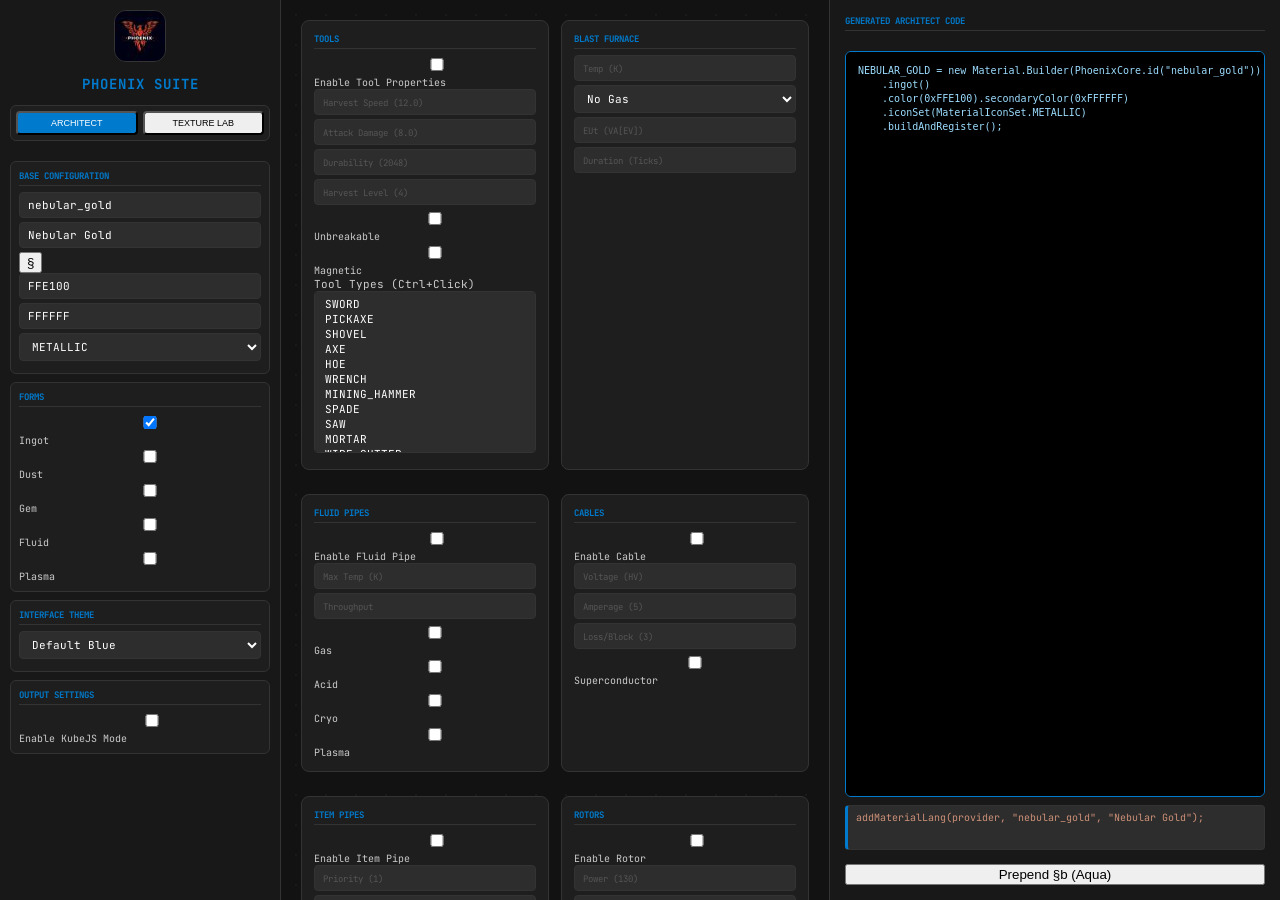
==== index.html @ fb830199 "texture tool." ====
<!DOCTYPE html>
<html lang="en">
<head>
    <meta charset="UTF-8">
    <title>Phoenix Material Suite - Master Edition</title>
    <link rel="icon" type="image/png" href="logo.jpg">
    <link rel="stylesheet" href="style.css">
    <link href="https://fonts.googleapis.com/css2?family=JetBrains+Mono&display=swap" rel="stylesheet">
    <meta name="viewport" content="width=device-width, initial-scale=1.0">
</head>
<body>
<div class="app-shell">
    <aside class="sidebar">
        <div style="text-align: center; margin-bottom: 20px;">
            <img src="logo.jpg" alt="Phoenix Logo" style="width: 80px; height: 80px; border-radius: 12px; border: 1px solid var(--border); object-fit: cover;">
            <h2 style="margin-top: 10px; color: var(--accent); font-size: 14px; letter-spacing: 1px;">PHOENIX SUITE</h2>
        </div>

        <div class="card" style="display: flex; gap: 5px; margin-bottom: 20px; padding: 5px;">
            <button id="btnShowArch" class="secondary-btn" style="flex: 1; background: var(--accent); color: white;">ARCHITECT</button>
            <button id="btnShowLab" class="secondary-btn" style="flex: 1;">TEXTURE LAB</button>
        </div>

        <section class="card">
            <h3>Base Configuration</h3>
            <input type="text" id="idField" placeholder="Material ID" value="nebular_gold">
            <div class="input-with-btn">
                <input type="text" id="nameField" placeholder="Display Name" value="Nebular Gold">
                <button id="addSymbol" title="Add § and copy to clipboard">§</button>
            </div>
            <div class="grid-2">
                <input type="text" id="colorField" placeholder="Primary Hex" value="FFE100">
                <input type="text" id="secColorField" placeholder="Secondary Hex" value="FFFFFF">
            </div>
            <select id="iconSetBox">
                <option>METALLIC</option><option>SHINY</option><option>DULL</option><option>MAGNETIC</option>
                <option>BRIGHT</option><option>DIAMOND</option><option>EMERALD</option><option>RUBY</option>
                <option>OPAL</option><option>GLASS</option><option>NETHERSTAR</option><option>FINE</option>
                <option>SAND</option><option>WOOD</option><option>ROUGH</option><option>FLINT</option>
                <option>LIGNITE</option><option>QUARTZ</option><option>CERTUS</option><option>LAPIS</option>
                <option>FLUID</option><option>GEM_HORIZONTAL</option><option>GEM_VERTICAL</option>
            </select>
        </section>

        <div id="archSidebar">
            <section class="card">
                <h3>Forms</h3>
                <div class="tool-options-grid">
                    <label class="enable-row mini"><input type="checkbox" id="ingotCheck" checked> <span>Ingot</span></label>
                    <label class="enable-row mini"><input type="checkbox" id="dustCheck"> <span>Dust</span></label>
                    <label class="enable-row mini"><input type="checkbox" id="gemCheck"> <span>Gem</span></label>
                    <label class="enable-row mini"><input type="checkbox" id="fluidCheck"> <span>Fluid</span></label>
                    <label class="enable-row mini"><input type="checkbox" id="plasmaCheck"> <span>Plasma</span></label>
                </div>
            </section>
            <section class="card">
                <h3>Interface Theme</h3>
                <select id="themePicker">
                    <option value="default">Default Blue</option>
                    <option value="purple">Void Purple</option>
                    <option value="red">Blood Red</option>
                    <option value="orange">Industrial Orange</option>
                    <option value="funny-gold">✨ Funny Gold ✨</option>
                </select>
            </section>
            <section class="card">
                <h3>Output Settings</h3>
                <label class="enable-row"><input type="checkbox" id="kubeJSMode"><span>Enable KubeJS Mode</span></label>
            </section>
        </div>

        <div id="labSidebar" style="display: none;">
            <section class="card">
                <h3>Texture Layers</h3>
                <div id="layerList"></div>
                <button class="secondary-btn" style="width: 100%; margin-top: 10px;" onclick="addLayer()">+ Add Layer</button>
            </section>
        </div>
    </aside>

    <main class="main-content">
        <div id="archMainView">
            <div class="property-grid">
                <section class="card">
                    <h3>Tools</h3>
                    <label class="enable-row"><input type="checkbox" id="enableTools"> <span>Enable Tool Properties</span></label>
                    <div class="grid-2">
                        <input type="text" id="toolSpeed" placeholder="Harvest Speed (12.0)">
                        <input type="text" id="toolDamage" placeholder="Attack Damage (8.0)">
                        <input type="text" id="toolDurability" placeholder="Durability (2048)">
                        <input type="text" id="toolLevel" placeholder="Harvest Level (4)">
                    </div>
                    <div class="tool-options-grid">
                        <label class="enable-row mini"><input type="checkbox" id="toolUnbreakable"><span>Unbreakable</span></label>
                        <label class="enable-row mini"><input type="checkbox" id="toolMagnetic"><span>Magnetic</span></label>
                    </div>
                    <label class="small-label">Tool Types (Ctrl+Click)</label>
                    <select id="toolTypeList" multiple size="10">
                        <option>SWORD</option><option>PICKAXE</option><option>SHOVEL</option><option>AXE</option><option>HOE</option>
                        <option>WRENCH</option><option>MINING_HAMMER</option><option>SPADE</option><option>SAW</option><option>MORTAR</option>
                        <option>WIRE_CUTTER</option><option>SCYTHE</option><option>KNIFE</option><option>BUTCHERY_KNIFE</option>
                        <option>FILE</option><option>SCREWDRIVER</option><option>CROWBAR</option><option>PLUNGER</option>
                        <option>HARD_HAMMER</option><option>SOFT_MALLET</option>
                        <option>DRILL_LV</option><option>DRILL_MV</option><option>DRILL_HV</option><option>DRILL_EV</option><option>DRILL_IV</option>
                        <option>CHAINSAW_LV</option><option>BUZZSAW</option>
                        <option>WRENCH_LV</option><option>WRENCH_HV</option><option>WRENCH_IV</option>
                        <option>SCREWDRIVER_LV</option>
                        <option>WIRE_CUTTER_LV</option><option>WIRE_CUTTER_HV</option><option>WIRE_CUTTER_IV</option>
                    </select>
                </section>

                <section class="card">
                    <h3>Blast Furnace</h3>
                    <div class="grid-2">
                        <input type="number" id="bTempField" placeholder="Temp (K)">
                        <select id="gasBox">
                            <option value="null">No Gas</option>
                            <option>LOW</option><option>MID</option><option>HIGH</option><option>HIGHER</option><option>HIGHEST</option>
                        </select>
                        <input type="text" id="bEutField" placeholder="EUt (VA[EV])">
                        <input type="text" id="bDurationField" placeholder="Duration (Ticks)">
                    </div>
                </section>

                <section class="card">
                    <h3>Fluid Pipes</h3>
                    <label class="enable-row"><input type="checkbox" id="enableFluidPipe"> <span>Enable Fluid Pipe</span></label>
                    <div class="grid-2">
                        <input type="text" id="fPipeTemp" placeholder="Max Temp (K)">
                        <input type="text" id="fPipeThroughput" placeholder="Throughput">
                    </div>
                    <div class="tool-options-grid">
                        <label class="enable-row mini"><input type="checkbox" id="fGas"> <span>Gas</span></label>
                        <label class="enable-row mini"><input type="checkbox" id="fAcid"> <span>Acid</span></label>
                        <label class="enable-row mini"><input type="checkbox" id="fCryo"> <span>Cryo</span></label>
                        <label class="enable-row mini"><input type="checkbox" id="fPlasma"> <span>Plasma</span></label>
                    </div>
                </section>

                <section class="card">
                    <h3>Cables</h3>
                    <label class="enable-row"><input type="checkbox" id="enableCable"> <span>Enable Cable</span></label>
                    <div class="grid-2">
                        <input type="text" id="voltage" placeholder="Voltage (HV)">
                        <input type="text" id="amperage" placeholder="Amperage (5)">
                        <input type="text" id="lossPerBlock" placeholder="Loss/Block (3)">
                        <label class="enable-row mini"><input type="checkbox" id="isSuperconductor"> <span>Superconductor</span></label>
                    </div>
                </section>

                <section class="card">
                    <h3>Item Pipes</h3>
                    <label class="enable-row"><input type="checkbox" id="enableItemPipe"> <span>Enable Item Pipe</span></label>
                    <div class="grid-2">
                        <input type="text" id="itemPriority" placeholder="Priority (1)">
                        <input type="text" id="itemStacks" placeholder="Stacks/Sec (1)">
                    </div>
                </section>

                <section class="card">
                    <h3>Rotors</h3>
                    <label class="enable-row"><input type="checkbox" id="enableRotor"> <span>Enable Rotor</span></label>
                    <div class="grid-2">
                        <input type="text" id="rotorPower" placeholder="Power (130)">
                        <input type="text" id="rotorEff" placeholder="Efficiency % (115)">
                        <input type="text" id="rotorDamage" placeholder="Damage (3.0)">
                        <input type="text" id="rotorDurability" placeholder="Durability (1600)">
                    </div>
                </section>

                <section class="card full-width">
                    <h3>Material Flags</h3>
                    <label class="small-label">Select Flags (Ctrl+Click)</label>
                    <select id="flagList" multiple size="12">
                        <option>GENERATE_PLATE</option><option>GENERATE_DENSE</option><option>GENERATE_BOLT_SCREW</option>
                        <option>GENERATE_ROD</option><option>GENERATE_LONG_ROD</option><option>GENERATE_GEAR</option>
                        <option>GENERATE_SMALL_GEAR</option><option>GENERATE_FRAME</option><option>GENERATE_RING</option>
                        <option>GENERATE_FOIL</option><option>GENERATE_SPRING</option><option>GENERATE_SPRING_SMALL</option>
                        <option>GENERATE_FINE_WIRE</option><option>GENERATE_ROUND</option><option>GENERATE_ROTOR</option>
                        <option>GENERATE_LENS</option><option>FORCE_GENERATE_BLOCK</option><option>EXCLUDE_BLOCK_CRAFTING_RECIPES</option>
                        <option>EXCLUDE_PLATE_COMPRESSOR_RECIPE</option><option>EXCLUDE_BLOCK_CRAFTING_BY_HAND_RECIPES</option>
                        <option>IS_MAGNETIC</option><option>PHOSPHORESCENT</option><option>EXPLOSIVE</option><option>FLAMMABLE</option>
                        <option>STICKY</option><option>FIRE_RESISTANT</option><option>CRYSTALLIZABLE</option><option>MORTAR_GRINDABLE</option>
                        <option>DECOMPOSITION_BY_CENTRIFUGING</option><option>DECOMPOSITION_BY_ELECTROLYZING</option>
                        <option>DISABLE_DECOMPOSITION</option><option>HIGH_SIFTER_OUTPUT</option><option>NO_WORKING</option>
                        <option>NO_SMASHING</option><option>NO_SMELTING</option><option>NO_ORE_SMELTING</option>
                        <option>NO_ORE_PROCESSING_TAB</option><option>NO_UNIFICATION</option><option>BLAST_FURNACE_CALCITE_DOUBLE</option>
                        <option>BLAST_FURNACE_CALCITE_TRIPLE</option><option>DISABLE_ALLOY_BLAST</option><option>DISABLE_ALLOY_PROPERTY</option>
                    </select>
                </section>
            </div>
        </div>

        <div id="labMainView" style="display: none; text-align: center; padding-top: 50px;">
            <div style="background: #000; padding: 30px; border-radius: 20px; display: inline-block; border: 1px solid var(--border); box-shadow: 0 0 40px rgba(0,0,0,0.5);">
                <canvas id="phoenixCanvas" width="16" height="16" style="width: 256px; height: 256px; image-rendering: pixelated; display: block;"></canvas>
            </div>
            <div style="margin-top: 30px;">
                <button class="secondary-btn" style="border-color: #4caf50; color: #4caf50; padding: 12px 40px;" onclick="downloadResult()">Export 16x16 PNG</button>
            </div>
        </div>
    </main>

    <aside class="output-sidebar">
        <h3 style="color: var(--accent); margin-bottom: 10px;">Generated Architect Code</h3>
        <pre><code id="materialOutput"></code></pre>
        <textarea id="langOutput" readonly placeholder="Language Provider output..."></textarea>
        <button id="quickAqua" class="secondary-btn" style="margin-top: 10px;">Prepend §b (Aqua)</button>
    </aside>
</div>
<script src="app.js"></script>
</body>
</html>
---- style.css ----
:root {
    --bg: #121212;
    --card: #1e1e1e;
    --input: #2d2d2d;
    --border: #333;
    --accent: #007acc;
    --font: 'JetBrains Mono', monospace;
}

body {
    margin: 0;
    background: var(--bg);
    color: #ccc;
    font-family: var(--font);
    font-size: 11px;
    transition: background-color 0.2s, color 0.2s;
    overflow: hidden; /* Prevent body-level double scrolling */
}

.app-shell { display: flex; height: 100vh; overflow: hidden; }

/* --- SIDEBAR: ULTRA COMPACT & SCROLL-HIDDEN --- */
.sidebar {
    width: 260px; /* Reduced further */
    padding: 10px;
    background: #181818;
    border-right: 1px solid var(--border);
    overflow-y: auto;
    scrollbar-width: none; /* Firefox: Hide scrollbar */
    -ms-overflow-style: none; /* IE/Edge: Hide scrollbar */
}

.sidebar::-webkit-scrollbar {
    display: none; /* Chrome/Safari: Hide scrollbar */
}

.sidebar .card {
    padding: 8px; /* Tightest padding */
    margin-bottom: 8px;
    border-radius: 6px;
}

/* Phoenix Branding */
.sidebar div[style*="text-align: center"] { margin-bottom: 8px !important; }
.sidebar div[style*="text-align: center"] img {
    width: 50px !important;
    height: 50px !important;
}

h3 {
    margin: 0 0 6px 0;
    color: var(--accent);
    font-size: 9px;
    text-transform: uppercase;
    border-bottom: 1px solid var(--border);
    padding-bottom: 3px;
}

/* Input Compaction */
input, select, textarea {
    background: var(--input); color: #fff; border: 1px solid var(--border);
    border-radius: 4px; padding: 5px 8px; font-family: var(--font); width: 100%; margin-bottom: 4px; box-sizing: border-box;
    font-size: 11px;
}
::placeholder { color: #555; font-size: 9px; }

/* Mode Switcher */
#btnShowArch, #btnShowLab {
    padding: 5px !important;
    font-size: 9px !important;
    border-radius: 4px;
}

/* Rows & Grids */
.enable-row { padding: 6px 8px; margin-bottom: 4px; font-size: 10px; }
.enable-row.mini { padding: 3px 6px; }
.grid-2 { gap: 6px; }

/* --- MAIN CONTENT & OUTPUT --- */
.main-content {
    flex: 1;
    overflow-y: auto;
    padding: 20px;
    background-image: radial-gradient(circle, #1a1a1a 1px, transparent 1px);
    background-size: 30px 30px;
}

.output-sidebar {
    width: 420px;
    padding: 15px;
    background: #181818;
    border-left: 1px solid var(--border);
    display: flex;
    flex-direction: column;
    scrollbar-width: thin; /* Keep thin for code area if needed */
}

/* Custom Scrollbar for Output (Invisible until hover) */
.output-sidebar::-webkit-scrollbar,
.main-content::-webkit-scrollbar { width: 4px; }
.output-sidebar::-webkit-scrollbar-thumb,
.main-content::-webkit-scrollbar-thumb { background: transparent; border-radius: 10px; }
.output-sidebar:hover::-webkit-scrollbar-thumb,
.main-content:hover::-webkit-scrollbar-thumb { background: var(--accent); }

.property-grid { display: grid; grid-template-columns: 1fr 1fr; gap: 12px; }
.card { background: var(--card); border-radius: 8px; padding: 12px; border: 1px solid var(--border); margin-bottom: 12px; }

/* Texture Lab Layers */
.layer-card {
    background: #252526; border-radius: 5px; padding: 6px; margin-bottom: 6px; border-left: 2px solid var(--accent);
}

/* Canvas Styling */
canvas {
    image-rendering: pixelated;
    box-shadow: 0 0 40px rgba(0,0,0,0.8);
    border: 1px solid #444;
}

/* Output Styling */
pre { background: #000; border-radius: 6px; padding: 12px; border: 1px solid var(--accent); flex: 1; overflow: auto; margin-bottom: 8px; font-size: 10px; }
code { color: #9cdcfe; line-height: 1.4; }
textarea#langOutput { height: 45px; resize: none; color: #ce9178; border-left: 3px solid var(--accent); font-size: 10px; }

/* Themes */
body.theme-purple { --accent: #a277ff; }
body.theme-red    { --accent: #ff5555; }
body.theme-orange { --accent: #ffb86c; }
body.theme-funny-gold { --accent: #ffcc00; --bg: #1a0f2e; --card: #2d1b4d; --border: #ffcc00; }

@media (max-width: 1100px) {
    .app-shell { flex-direction: column; overflow-y: auto; height: auto; }
    .sidebar, .output-sidebar { width: 100%; border: none; }
}
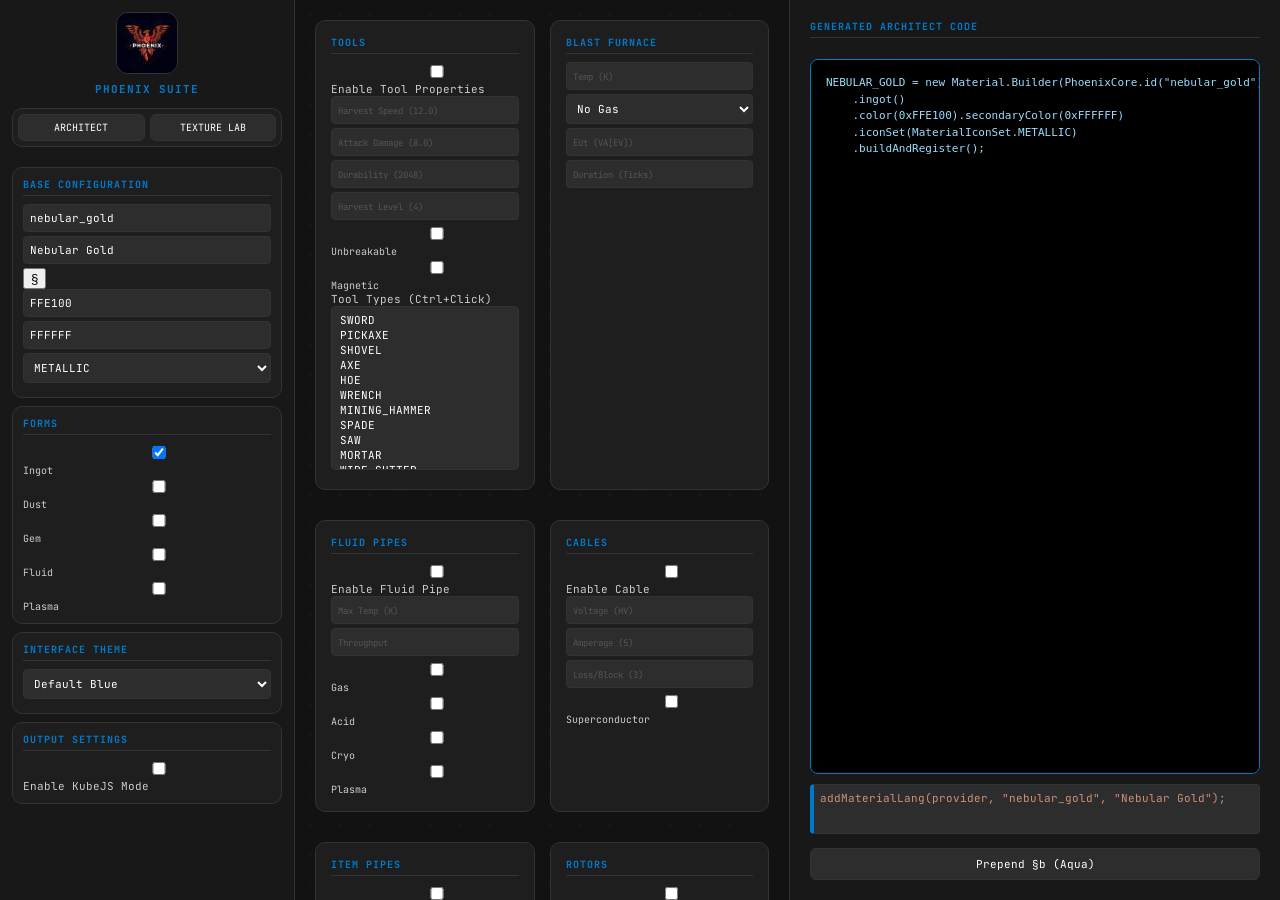
==== commit 0881b2b8: "texture tool." ====
--- a/index.html
+++ b/index.html
@@ -17,8 +17,8 @@
         </div>
 
         <div class="card" style="display: flex; gap: 5px; margin-bottom: 20px; padding: 5px;">
-            <button id="btnShowArch" class="secondary-btn" style="flex: 1; background: var(--accent); color: white;">ARCHITECT</button>
-            <button id="btnShowLab" class="secondary-btn" style="flex: 1;">TEXTURE LAB</button>
+            <button id="btnShowArch" class="secondary-btn" style="flex: 1;" onclick="switchView('arch')">ARCHITECT</button>
+            <button id="btnShowLab" class="secondary-btn" style="flex: 1;" onclick="switchView('lab')">TEXTURE LAB</button>
         </div>
 
         <section class="card">
--- a/style.css
+++ b/style.css
@@ -12,116 +12,100 @@
     background: var(--bg);
     color: #ccc;
     font-family: var(--font);
-    font-size: 11px;
+    font-size: 11px; /* Dropped from 12px for global compact feel */
     transition: background-color 0.2s, color 0.2s;
-    overflow: hidden; /* Prevent body-level double scrolling */
 }
 
 .app-shell { display: flex; height: 100vh; overflow: hidden; }
 
-/* --- SIDEBAR: ULTRA COMPACT & SCROLL-HIDDEN --- */
+/* --- SIDEBAR COMPACTION --- */
 .sidebar {
-    width: 260px; /* Reduced further */
-    padding: 10px;
+    width: 270px; /* Narrower width */
+    padding: 12px; /* Reduced from 20px */
     background: #181818;
     border-right: 1px solid var(--border);
     overflow-y: auto;
-    scrollbar-width: none; /* Firefox: Hide scrollbar */
-    -ms-overflow-style: none; /* IE/Edge: Hide scrollbar */
 }
 
-.sidebar::-webkit-scrollbar {
-    display: none; /* Chrome/Safari: Hide scrollbar */
+/* Tighten cards specifically in the sidebar */
+.sidebar .card {
+    padding: 10px;
+    margin-bottom: 8px; /* Less gap between sections */
 }
 
-.sidebar .card {
-    padding: 8px; /* Tightest padding */
-    margin-bottom: 8px;
-    border-radius: 6px;
+/* Shrink Phoenix Branding area */
+.sidebar div[style*="text-align: center"] {
+    margin-bottom: 12px !important;
+}
+.sidebar div[style*="text-align: center"] img {
+    width: 60px !important; /* Smaller logo */
+    height: 60px !important;
+}
+.sidebar h2 { font-size: 11px !important; margin-top: 5px !important; }
+
+/* Shrink header spacing */
+h3 {
+    margin: 0 0 8px 0;
+    color: var(--accent);
+    font-size: 10px;
+    text-transform: uppercase;
+    border-bottom: 1px solid var(--border);
+    padding-bottom: 4px;
+    letter-spacing: 1px;
 }
 
-/* Phoenix Branding */
-.sidebar div[style*="text-align: center"] { margin-bottom: 8px !important; }
-.sidebar div[style*="text-align: center"] img {
-    width: 50px !important;
-    height: 50px !important;
-}
-
-h3 {
-    margin: 0 0 6px 0;
-    color: var(--accent);
-    font-size: 9px;
-    text-transform: uppercase;
-    border-bottom: 1px solid var(--border);
-    padding-bottom: 3px;
-}
-
-/* Input Compaction */
+/* Tighten inputs and buttons */
 input, select, textarea {
     background: var(--input); color: #fff; border: 1px solid var(--border);
-    border-radius: 4px; padding: 5px 8px; font-family: var(--font); width: 100%; margin-bottom: 4px; box-sizing: border-box;
+    border-radius: 4px; padding: 6px; font-family: var(--font); width: 100%; margin-bottom: 4px; box-sizing: border-box;
     font-size: 11px;
 }
 ::placeholder { color: #555; font-size: 9px; }
 
-/* Mode Switcher */
+/* Compact Mode Switcher Buttons */
 #btnShowArch, #btnShowLab {
-    padding: 5px !important;
-    font-size: 9px !important;
-    border-radius: 4px;
+    padding: 6px !important;
+    font-size: 10px !important;
 }
 
-/* Rows & Grids */
-.enable-row { padding: 6px 8px; margin-bottom: 4px; font-size: 10px; }
-.enable-row.mini { padding: 3px 6px; }
-.grid-2 { gap: 6px; }
+/* Compact Checkbox Rows */
+.enable-row {
+    padding: 8px; margin-bottom: 6px; font-size: 11px;
+}
+.enable-row.mini {
+    padding: 4px 8px;
+}
+.enable-row.mini span { font-size: 10px; }
 
-/* --- MAIN CONTENT & OUTPUT --- */
-.main-content {
-    flex: 1;
-    overflow-y: auto;
-    padding: 20px;
-    background-image: radial-gradient(circle, #1a1a1a 1px, transparent 1px);
-    background-size: 30px 30px;
+/* Main Content & Output stays standard for readability */
+.output-sidebar { width: 450px; padding: 20px; background: #181818; border-left: 1px solid var(--border); display: flex; flex-direction: column; }
+.main-content { flex: 1; overflow-y: auto; padding: 20px; background-image: radial-gradient(circle, #1a1a1a 1px, transparent 1px); background-size: 30px 30px; }
+
+.property-grid { display: grid; grid-template-columns: 1fr 1fr; gap: 15px; }
+.card { background: var(--card); border-radius: 10px; padding: 15px; border: 1px solid var(--border); margin-bottom: 15px; }
+.full-width { grid-column: span 2; }
+
+/* Texture Lab Specifics */
+.layer-card {
+    background: #252526; border-radius: 6px; padding: 8px; margin-bottom: 8px; border-left: 3px solid var(--accent);
 }
 
-.output-sidebar {
-    width: 420px;
-    padding: 15px;
-    background: #181818;
-    border-left: 1px solid var(--border);
-    display: flex;
-    flex-direction: column;
-    scrollbar-width: thin; /* Keep thin for code area if needed */
-}
-
-/* Custom Scrollbar for Output (Invisible until hover) */
-.output-sidebar::-webkit-scrollbar,
-.main-content::-webkit-scrollbar { width: 4px; }
-.output-sidebar::-webkit-scrollbar-thumb,
-.main-content::-webkit-scrollbar-thumb { background: transparent; border-radius: 10px; }
-.output-sidebar:hover::-webkit-scrollbar-thumb,
-.main-content:hover::-webkit-scrollbar-thumb { background: var(--accent); }
-
-.property-grid { display: grid; grid-template-columns: 1fr 1fr; gap: 12px; }
-.card { background: var(--card); border-radius: 8px; padding: 12px; border: 1px solid var(--border); margin-bottom: 12px; }
-
-/* Texture Lab Layers */
-.layer-card {
-    background: #252526; border-radius: 5px; padding: 6px; margin-bottom: 6px; border-left: 2px solid var(--accent);
-}
-
-/* Canvas Styling */
 canvas {
-    image-rendering: pixelated;
-    box-shadow: 0 0 40px rgba(0,0,0,0.8);
-    border: 1px solid #444;
+    image-rendering: pixelated; image-rendering: crisp-edges;
+    box-shadow: 0 0 50px rgba(0,0,0,0.7); border: 1px solid #444; background: #000;
 }
 
 /* Output Styling */
-pre { background: #000; border-radius: 6px; padding: 12px; border: 1px solid var(--accent); flex: 1; overflow: auto; margin-bottom: 8px; font-size: 10px; }
-code { color: #9cdcfe; line-height: 1.4; }
-textarea#langOutput { height: 45px; resize: none; color: #ce9178; border-left: 3px solid var(--accent); font-size: 10px; }
+pre { background: #000; border-radius: 8px; padding: 15px; border: 1px solid var(--accent); flex: 1; overflow: auto; margin-bottom: 10px; }
+code { color: #9cdcfe; white-space: pre; line-height: 1.5; font-size: 11px; }
+textarea#langOutput { height: 50px; resize: none; color: #ce9178; border-left: 4px solid var(--accent); font-size: 11px; }
+
+/* Buttons */
+.secondary-btn {
+    background: var(--input); color: #fff; border: 1px solid var(--border);
+    padding: 8px; border-radius: 6px; cursor: pointer; font-family: var(--font); font-size: 11px;
+}
+.secondary-btn:hover { background: #444; border-color: var(--accent); color: var(--accent); }
 
 /* Themes */
 body.theme-purple { --accent: #a277ff; }
@@ -129,7 +113,14 @@
 body.theme-orange { --accent: #ffb86c; }
 body.theme-funny-gold { --accent: #ffcc00; --bg: #1a0f2e; --card: #2d1b4d; --border: #ffcc00; }
 
-@media (max-width: 1100px) {
+/* Subtle Scrollbars */
+::-webkit-scrollbar { width: 4px; height: 4px; }
+::-webkit-scrollbar-track { background: transparent; }
+::-webkit-scrollbar-thumb { background: #333; border-radius: 10px; }
+::-webkit-scrollbar-thumb:hover { background: var(--accent); }
+
+@media (max-width: 1200px) {
     .app-shell { flex-direction: column; overflow-y: auto; height: auto; }
-    .sidebar, .output-sidebar { width: 100%; border: none; }
+    .sidebar, .output-sidebar { width: 100%; height: auto; border: none; }
+    .property-grid { grid-template-columns: 1fr; }
 }
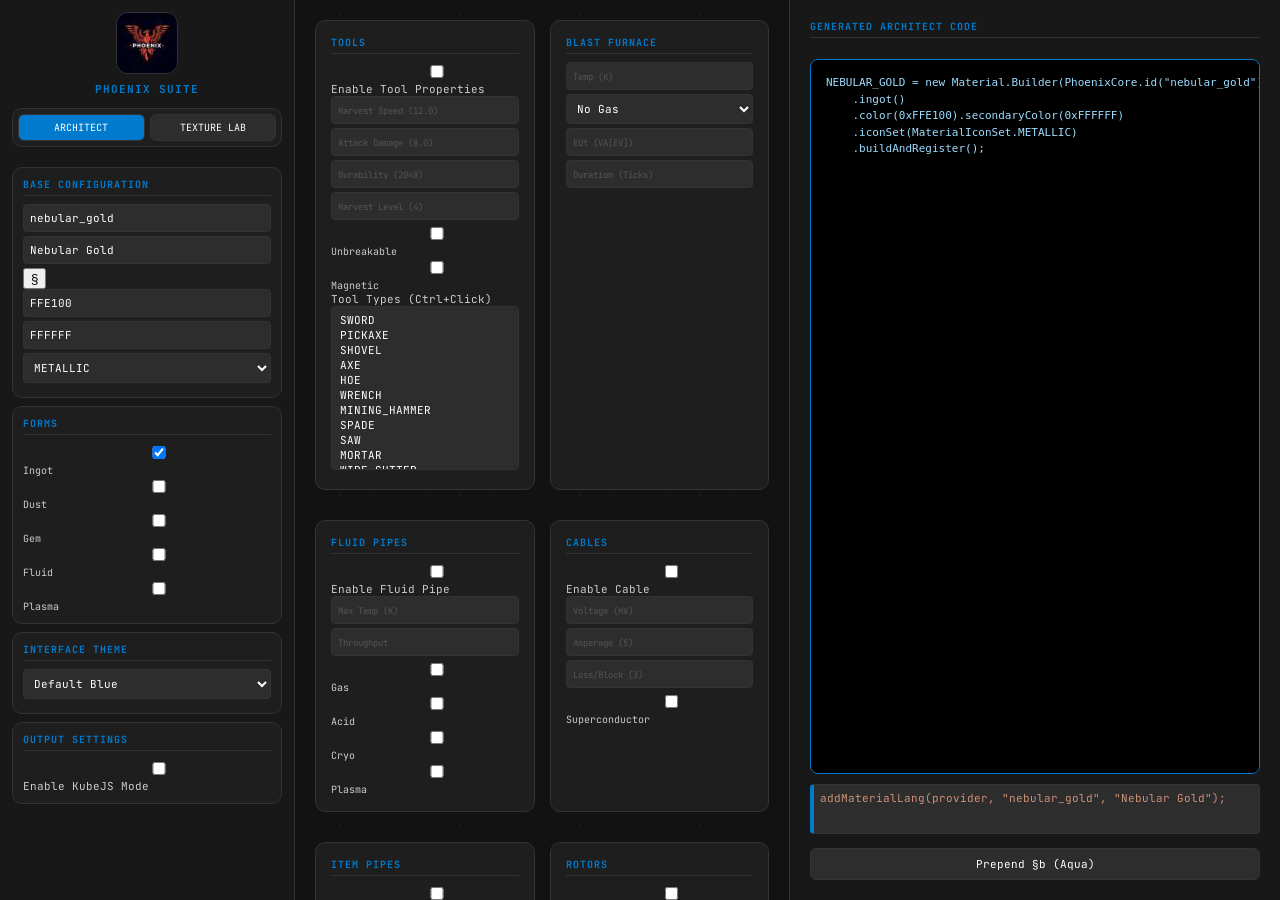
==== commit 24e421d9: "texture tool." ====
--- a/index.html
+++ b/index.html
@@ -17,7 +17,7 @@
         </div>
 
         <div class="card" style="display: flex; gap: 5px; margin-bottom: 20px; padding: 5px;">
-            <button id="btnShowArch" class="secondary-btn" style="flex: 1;" onclick="switchView('arch')">ARCHITECT</button>
+            <button id="btnShowArch" class="secondary-btn" style="flex: 1; background: var(--accent); color: white;">ARCHITECT</button>
             <button id="btnShowLab" class="secondary-btn" style="flex: 1;" onclick="switchView('lab')">TEXTURE LAB</button>
         </div>
 
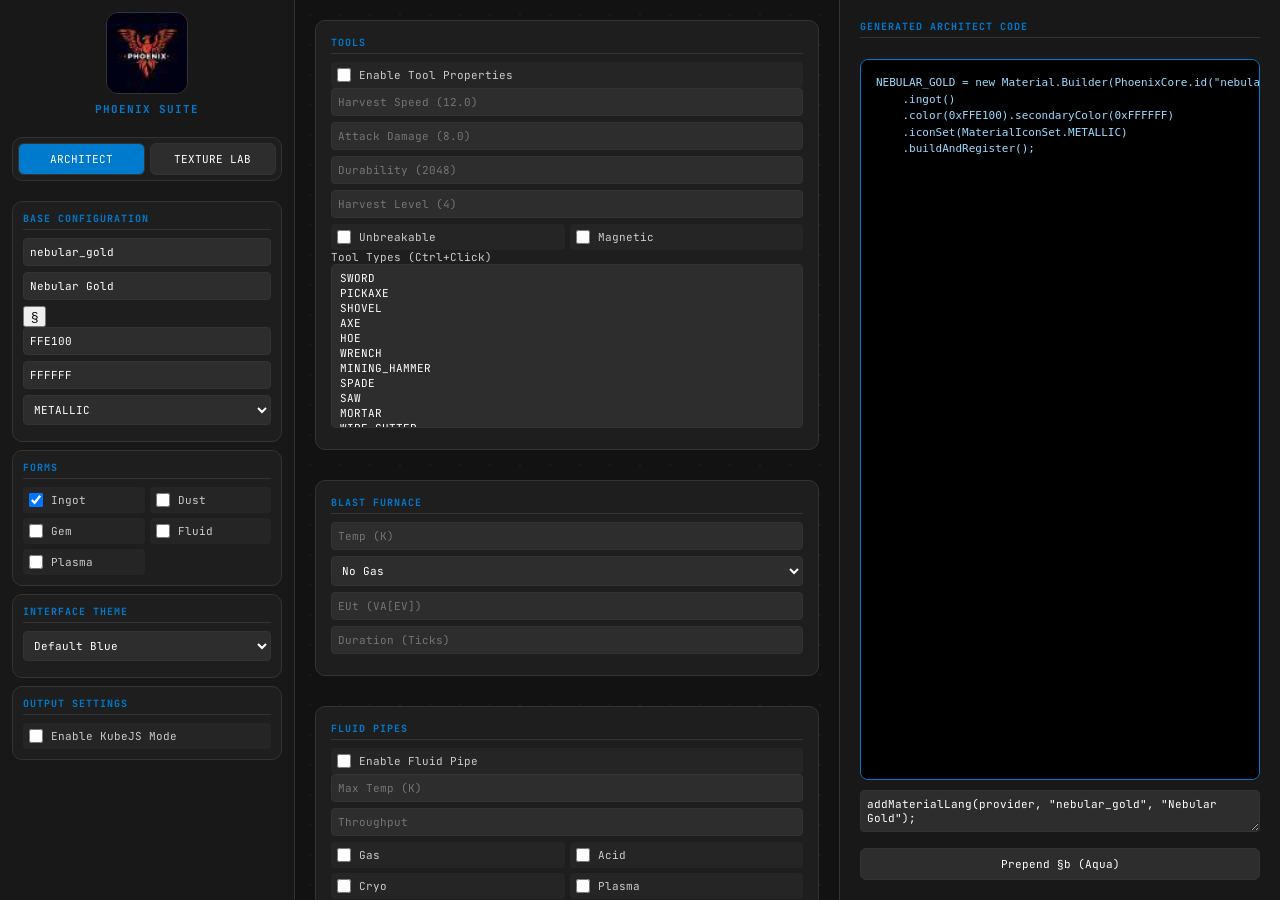
==== commit cc9efe2a: "texture tool." ====
--- a/index.html
+++ b/index.html
@@ -17,7 +17,7 @@
         </div>
 
         <div class="card" style="display: flex; gap: 5px; margin-bottom: 20px; padding: 5px;">
-            <button id="btnShowArch" class="secondary-btn" style="flex: 1; background: var(--accent); color: white;">ARCHITECT</button>
+            <button id="btnShowArch" class="secondary-btn" style="flex: 1; background: var(--accent); color: white;" onclick="switchView('arch')">ARCHITECT</button>
             <button id="btnShowLab" class="secondary-btn" style="flex: 1;" onclick="switchView('lab')">TEXTURE LAB</button>
         </div>
 
--- a/style.css
+++ b/style.css
@@ -12,38 +12,72 @@
     background: var(--bg);
     color: #ccc;
     font-family: var(--font);
-    font-size: 11px; /* Dropped from 12px for global compact feel */
+    font-size: 11px;
     transition: background-color 0.2s, color 0.2s;
 }
 
-.app-shell { display: flex; height: 100vh; overflow: hidden; }
-
-/* --- SIDEBAR COMPACTION --- */
+/* Main Layout Container */
+.app-shell {
+    display: flex;
+    height: 100vh;
+    width: 100vw;
+    overflow: hidden;
+}
+
+/* --- SIDEBAR --- */
 .sidebar {
-    width: 270px; /* Narrower width */
-    padding: 12px; /* Reduced from 20px */
+    width: 270px;
+    min-width: 270px;
+    padding: 12px;
     background: #181818;
     border-right: 1px solid var(--border);
     overflow-y: auto;
-}
-
-/* Tighten cards specifically in the sidebar */
+    display: flex;
+    flex-direction: column;
+}
+
 .sidebar .card {
     padding: 10px;
-    margin-bottom: 8px; /* Less gap between sections */
-}
-
-/* Shrink Phoenix Branding area */
+    margin-bottom: 8px;
+}
+
+/* Logo and Branding */
 .sidebar div[style*="text-align: center"] {
     margin-bottom: 12px !important;
 }
-.sidebar div[style*="text-align: center"] img {
-    width: 60px !important; /* Smaller logo */
-    height: 60px !important;
-}
-.sidebar h2 { font-size: 11px !important; margin-top: 5px !important; }
-
-/* Shrink header spacing */
+
+.sidebar h2 {
+    font-size: 11px !important;
+    margin-top: 5px !important;
+}
+
+/* --- MAIN CONTENT AREA --- */
+.main-content {
+    flex: 1;
+    overflow-y: auto;
+    padding: 20px;
+    background-image: radial-gradient(circle, #1a1a1a 1px, transparent 1px);
+    background-size: 30px 30px;
+}
+
+/* Grid for Architect Cards */
+.property-grid {
+    display: grid;
+    grid-template-columns: repeat(auto-fit, minmax(300px, 1fr));
+    gap: 15px;
+}
+
+.card {
+    background: var(--card);
+    border-radius: 10px;
+    padding: 15px;
+    border: 1px solid var(--border);
+    margin-bottom: 15px;
+}
+
+.full-width { grid-column: 1 / -1; }
+
+/* --- FORM ELEMENTS --- */
 h3 {
     margin: 0 0 8px 0;
     color: var(--accent);
@@ -54,73 +88,116 @@
     letter-spacing: 1px;
 }
 
-/* Tighten inputs and buttons */
 input, select, textarea {
-    background: var(--input); color: #fff; border: 1px solid var(--border);
-    border-radius: 4px; padding: 6px; font-family: var(--font); width: 100%; margin-bottom: 4px; box-sizing: border-box;
-    font-size: 11px;
-}
-::placeholder { color: #555; font-size: 9px; }
-
-/* Compact Mode Switcher Buttons */
-#btnShowArch, #btnShowLab {
-    padding: 6px !important;
-    font-size: 10px !important;
-}
-
-/* Compact Checkbox Rows */
+    background: var(--input);
+    color: #fff;
+    border: 1px solid var(--border);
+    border-radius: 4px;
+    padding: 6px;
+    font-family: var(--font);
+    width: 100%;
+    margin-bottom: 6px;
+    box-sizing: border-box;
+    font-size: 11px;
+}
+
+/* Fix for the "Wonky" Checkboxes */
+.tool-options-grid {
+    display: grid;
+    grid-template-columns: 1fr 1fr;
+    gap: 5px;
+}
+
 .enable-row {
-    padding: 8px; margin-bottom: 6px; font-size: 11px;
-}
-.enable-row.mini {
-    padding: 4px 8px;
-}
-.enable-row.mini span { font-size: 10px; }
-
-/* Main Content & Output stays standard for readability */
-.output-sidebar { width: 450px; padding: 20px; background: #181818; border-left: 1px solid var(--border); display: flex; flex-direction: column; }
-.main-content { flex: 1; overflow-y: auto; padding: 20px; background-image: radial-gradient(circle, #1a1a1a 1px, transparent 1px); background-size: 30px 30px; }
-
-.property-grid { display: grid; grid-template-columns: 1fr 1fr; gap: 15px; }
-.card { background: var(--card); border-radius: 10px; padding: 15px; border: 1px solid var(--border); margin-bottom: 15px; }
-.full-width { grid-column: span 2; }
-
-/* Texture Lab Specifics */
+    display: flex;
+    align-items: center;
+    gap: 8px;
+    padding: 6px;
+    background: rgba(255,255,255,0.03);
+    border-radius: 4px;
+    cursor: pointer;
+}
+
+.enable-row input[type="checkbox"] {
+    width: 14px;
+    height: 14px;
+    margin: 0;
+    cursor: pointer;
+}
+
+/* --- OUTPUT SIDEBAR --- */
+.output-sidebar {
+    width: 400px;
+    min-width: 400px;
+    padding: 20px;
+    background: #181818;
+    border-left: 1px solid var(--border);
+    display: flex;
+    flex-direction: column;
+}
+
+pre {
+    background: #000;
+    border-radius: 8px;
+    padding: 15px;
+    border: 1px solid var(--accent);
+    flex: 1;
+    overflow: auto;
+    margin-bottom: 10px;
+}
+
+code {
+    color: #9cdcfe;
+    white-space: pre;
+    line-height: 1.5;
+    font-size: 11px;
+}
+
+/* --- BUTTONS --- */
+.secondary-btn {
+    background: var(--input);
+    color: #fff;
+    border: 1px solid var(--border);
+    padding: 8px;
+    border-radius: 6px;
+    cursor: pointer;
+    font-family: var(--font);
+    font-size: 11px;
+}
+
+.secondary-btn:hover {
+    background: #444;
+    border-color: var(--accent);
+}
+
+/* --- TEXTURE LAB --- */
 .layer-card {
-    background: #252526; border-radius: 6px; padding: 8px; margin-bottom: 8px; border-left: 3px solid var(--accent);
-}
-
-canvas {
-    image-rendering: pixelated; image-rendering: crisp-edges;
-    box-shadow: 0 0 50px rgba(0,0,0,0.7); border: 1px solid #444; background: #000;
-}
-
-/* Output Styling */
-pre { background: #000; border-radius: 8px; padding: 15px; border: 1px solid var(--accent); flex: 1; overflow: auto; margin-bottom: 10px; }
-code { color: #9cdcfe; white-space: pre; line-height: 1.5; font-size: 11px; }
-textarea#langOutput { height: 50px; resize: none; color: #ce9178; border-left: 4px solid var(--accent); font-size: 11px; }
-
-/* Buttons */
-.secondary-btn {
-    background: var(--input); color: #fff; border: 1px solid var(--border);
-    padding: 8px; border-radius: 6px; cursor: pointer; font-family: var(--font); font-size: 11px;
-}
-.secondary-btn:hover { background: #444; border-color: var(--accent); color: var(--accent); }
-
-/* Themes */
+    background: #252526;
+    border-radius: 6px;
+    padding: 8px;
+    margin-bottom: 8px;
+    border-left: 3px solid var(--accent);
+}
+
+#phoenixCanvas {
+    box-shadow: 0 0 50px rgba(0,0,0,0.7);
+    border: 1px solid #444;
+    background: #000;
+}
+
+/* --- THEMES --- */
 body.theme-purple { --accent: #a277ff; }
 body.theme-red    { --accent: #ff5555; }
 body.theme-orange { --accent: #ffb86c; }
 body.theme-funny-gold { --accent: #ffcc00; --bg: #1a0f2e; --card: #2d1b4d; --border: #ffcc00; }
 
-/* Subtle Scrollbars */
-::-webkit-scrollbar { width: 4px; height: 4px; }
-::-webkit-scrollbar-track { background: transparent; }
+/* Scrollbars */
+::-webkit-scrollbar { width: 4px; }
 ::-webkit-scrollbar-thumb { background: #333; border-radius: 10px; }
 ::-webkit-scrollbar-thumb:hover { background: var(--accent); }
 
-@media (max-width: 1200px) {
+/* Mobile Responsiveness */
+@media (max-width: 1000px) {
     .app-shell { flex-direction: column; overflow-y: auto; height: auto; }
-    .sidebar, .output-sidebar { width: 100%; height: auto; border: none; }
-    .property-grid { grid-template-columns: 1fr; }
+    .sidebar, .output-sidebar { width: 100%; min-width: 100%; border: none; }
 }
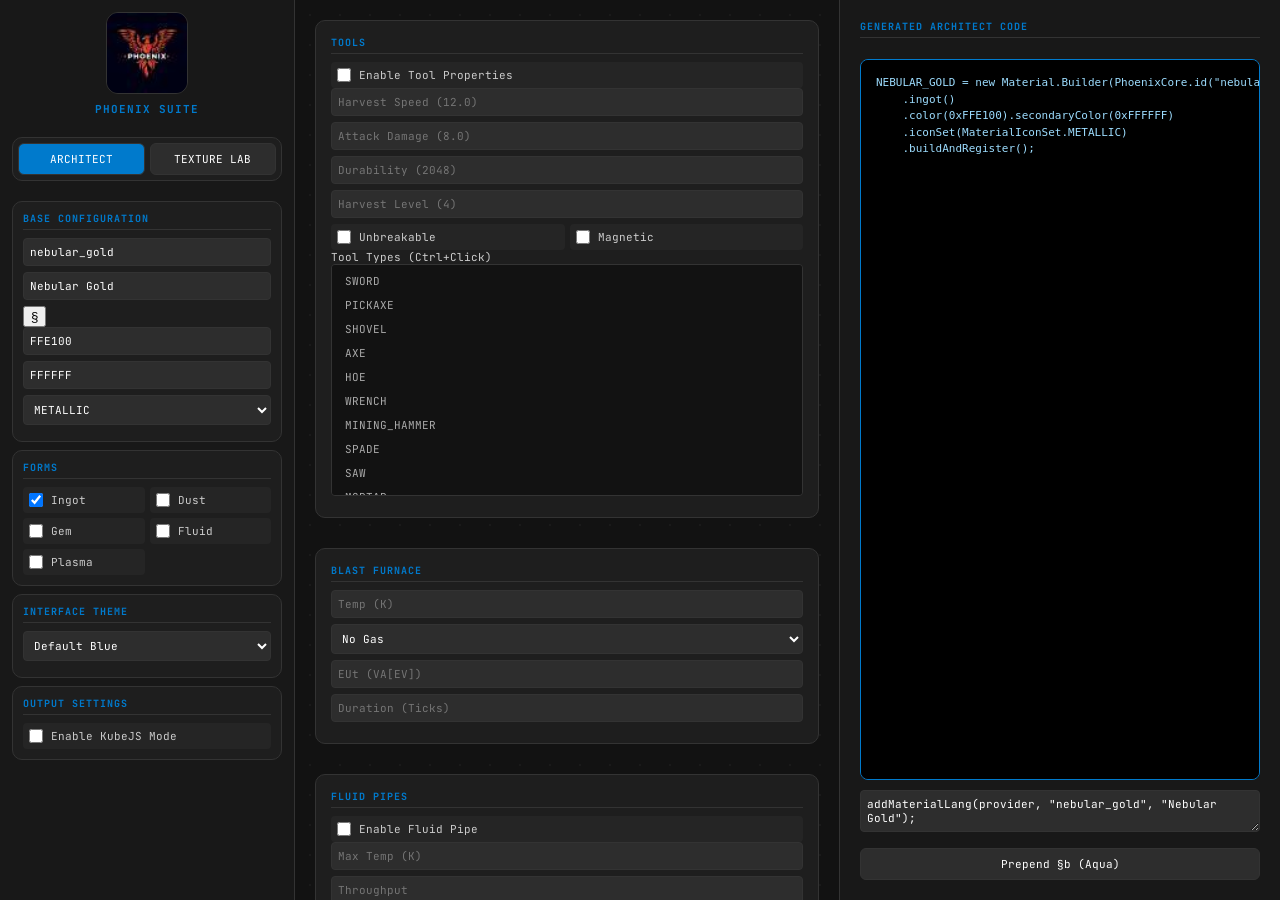
==== commit f03afcf0: "We got material set support woo." ====
--- a/index.html
+++ b/index.html
@@ -35,10 +35,10 @@
             <select id="iconSetBox">
                 <option>METALLIC</option><option>SHINY</option><option>DULL</option><option>MAGNETIC</option>
                 <option>BRIGHT</option><option>DIAMOND</option><option>EMERALD</option><option>RUBY</option>
-                <option>OPAL</option><option>GLASS</option><option>NETHERSTAR</option><option>FINE</option>
+                <option>OPAL</option><option>GLASS</option><option>RADIOACTIVE</option><option>NETHERSTAR</option><option>FINE</option>
                 <option>SAND</option><option>WOOD</option><option>ROUGH</option><option>FLINT</option>
                 <option>LIGNITE</option><option>QUARTZ</option><option>CERTUS</option><option>LAPIS</option>
-                <option>FLUID</option><option>GEM_HORIZONTAL</option><option>GEM_VERTICAL</option>
+                <option>FLUID</option><option>GEM_HORIZONTAL</option><option>GEM_VERTICAL</option><option>ALMOST_PURE_NEVONIAN_STEEL</option>
             </select>
         </section>
 
@@ -71,12 +71,50 @@
 
         <div id="labSidebar" style="display: none;">
             <section class="card">
+                <h3>Icon Set Preview</h3>
+                <p style="font-size: 9px; margin-bottom: 8px; opacity: 0.7;">Select a base shape to preview:</p>
+                <select id="labIconSetPreview" onchange="loadSetTemplate(this.value)">
+                    <option value="none">-- None (Manual Only) --</option>
+                    <option value="nugget">Nugget</option>
+                    <option value="ingot">Ingot</option>
+                    <option value="ingot_hot">Hot Ingot</option>
+                    <option value="plate_double">Double Plate</option>
+                    <option value="plate_dense">Dense Plate</option>
+                    <option value="plate">Plate</option>
+                    <option value="gem">Gem</option>
+                    <option value="dust">Dust</option>
+                    <option value="dust_small">Dust Small</option>
+                    <option value="dust_tiny">Dust Tiny</option>
+                    <option value="gear">Gear</option>
+                    <option value="gear_small">Small Gear</option>
+                    <option value="foil">Foil</option>
+                    <option value="ring">Ring</option>
+                    <option value="rod">Rod</option>
+                    <option value="rod_long">Long Rod</option>
+                    <option value="bolt">Bolt</option>
+                    <option value="screw">Screw</option>
+                    <option value="rotor">Rotor</option>
+                    <option value="round">Round</option>
+                    <option value="spring">Spring</option>
+                    <option value="small_spring">Small Spring</option>
+                    <option value="wire_fine">Fine Wire</option>
+                    <option value="crystal_rose">Crystal Rose</option>
+                    <option value="nanites">Nanites</option>
+                </select>
+                <div style="margin-top: 10px; font-size: 9px; color: var(--accent); word-break: break-all;">
+                    Path: <span id="pathDisplay" style="color: #ccc;">src/textures/item/material_sets/...</span>
+                </div>
+            </section>
+
+            <section class="card">
                 <h3>Texture Layers</h3>
                 <div id="layerList"></div>
                 <button class="secondary-btn" style="width: 100%; margin-top: 10px;" onclick="addLayer()">+ Add Layer</button>
             </section>
         </div>
     </aside>
+
+
 
     <main class="main-content">
         <div id="archMainView">
@@ -176,7 +214,7 @@
                         <option>GENERATE_ROD</option><option>GENERATE_LONG_ROD</option><option>GENERATE_GEAR</option>
                         <option>GENERATE_SMALL_GEAR</option><option>GENERATE_FRAME</option><option>GENERATE_RING</option>
                         <option>GENERATE_FOIL</option><option>GENERATE_SPRING</option><option>GENERATE_SPRING_SMALL</option>
-                        <option>GENERATE_FINE_WIRE</option><option>GENERATE_ROUND</option><option>GENERATE_ROTOR</option>
+                        <option>GENERATE_FINE_WIRE</option><option>GENERATE_ROUND</option><option>GENERATE_ROTOR</option><option>GENERATE_CRYSTAL_ROSE</option>
                         <option>GENERATE_LENS</option><option>FORCE_GENERATE_BLOCK</option><option>EXCLUDE_BLOCK_CRAFTING_RECIPES</option>
                         <option>EXCLUDE_PLATE_COMPRESSOR_RECIPE</option><option>EXCLUDE_BLOCK_CRAFTING_BY_HAND_RECIPES</option>
                         <option>IS_MAGNETIC</option><option>PHOSPHORESCENT</option><option>EXPLOSIVE</option><option>FLAMMABLE</option>
@@ -190,15 +228,34 @@
                 </section>
             </div>
         </div>
-
         <div id="labMainView" style="display: none; text-align: center; padding-top: 50px;">
-            <div style="background: #000; padding: 30px; border-radius: 20px; display: inline-block; border: 1px solid var(--border); box-shadow: 0 0 40px rgba(0,0,0,0.5);">
+            <div style="margin-bottom: 20px;">
+                <div class="card" style="display: inline-flex; gap: 5px; padding: 5px; background: var(--input);">
+                    <button id="toggleItemView" class="secondary-btn" onclick="setLabMode('item')" style="background: var(--accent); color: white; min-width: 120px;">Item Preview</button>
+                    <button id="toggleBlockView" class="secondary-btn" onclick="setLabMode('block')" style="min-width: 120px;">Block Preview</button>
+                </div>
+            </div>
+
+            <div id="itemPreviewContainer" style="background: #000; padding: 30px; border-radius: 20px; display: inline-block; border: 1px solid var(--border); box-shadow: 0 0 40px rgba(0,0,0,0.5);">
                 <canvas id="phoenixCanvas" width="16" height="16" style="width: 256px; height: 256px; image-rendering: pixelated; display: block;"></canvas>
             </div>
+
+            <div id="blockPreviewContainer" style="display: none; height: 350px; perspective: 1000px; justify-content: center; align-items: center;">
+                <div class="cube">
+                    <div class="face front"></div>
+                    <div class="face back"></div>
+                    <div class="face right"></div>
+                    <div class="face left"></div>
+                    <div class="face top"></div>
+                    <div class="face bottom"></div>
+                </div>
+            </div>
+
             <div style="margin-top: 30px;">
                 <button class="secondary-btn" style="border-color: #4caf50; color: #4caf50; padding: 12px 40px;" onclick="downloadResult()">Export 16x16 PNG</button>
             </div>
         </div>
+
     </main>
 
     <aside class="output-sidebar">
--- a/style.css
+++ b/style.css
@@ -200,4 +200,80 @@
 @media (max-width: 1000px) {
     .app-shell { flex-direction: column; overflow-y: auto; height: auto; }
     .sidebar, .output-sidebar { width: 100%; min-width: 100%; border: none; }
+}
+/* --- 3D BLOCK PREVIEW --- */
+.cube {
+    width: 160px;
+    height: 160px;
+    position: relative;
+    transform-style: preserve-3d;
+    margin: 0 auto;
+    animation: rotateCube 15s infinite linear;
+}
+
+.face {
+    position: absolute;
+    width: 160px;
+    height: 160px;
+    border: 1px solid rgba(255, 255, 255, 0.1);
+    image-rendering: pixelated;
+    background-color: #555;
+    background-size: 160px 160px;
+    background-position: 0 0;
+    background-repeat: no-repeat;
+}
+
+/* Face positioning (Assuming 160px width) */
+.front  { transform: translateZ(80px); }
+.back   { transform: rotateY(180deg) translateZ(80px); }
+.right  { transform: rotateY(90deg) translateZ(80px); }
+.left   { transform: rotateY(-90deg) translateZ(80px); }
+.top    { transform: rotateX(90deg) translateZ(80px); }
+.bottom { transform: rotateX(-90deg) translateZ(80px); }
+
+@keyframes rotateCube {
+    from { transform: rotateX(-20deg) rotateY(0deg); }
+    to   { transform: rotateX(-20deg) rotateY(360deg); }
+}
+/* Centering the 3D Stage */
+#blockPreviewContainer {
+    display: none; /* Controlled by JS */
+    justify-content: center;
+    align-items: center;
+    width: 100%;
+    min-height: 350px;
+    background: radial-gradient(circle, rgba(0,122,204,0.05) 0%, transparent 70%);
+}
+
+/* Fix the Toggle Bar layout */
+.preview-controls {
+    display: flex;
+    justify-content: center;
+    gap: 10px;
+    margin-bottom: 20px;
+}
+
+/* Ensure the Item View stays tidy */
+#itemPreviewContainer {
+    display: inline-block;
+    transition: transform 0.3s ease;
+}
+/* Better multi-select styling */
+select[multiple] {
+    background: #121212;
+    border: 1px solid var(--border);
+    color: #aaa;
+    padding: 5px;
+    scrollbar-width: thin;
+}
+
+select[multiple] option {
+    padding: 4px 8px;
+    border-radius: 4px;
+    margin-bottom: 2px;
+}
+
+select[multiple] option:checked {
+    background: var(--accent) !important;
+    color: white;
 }
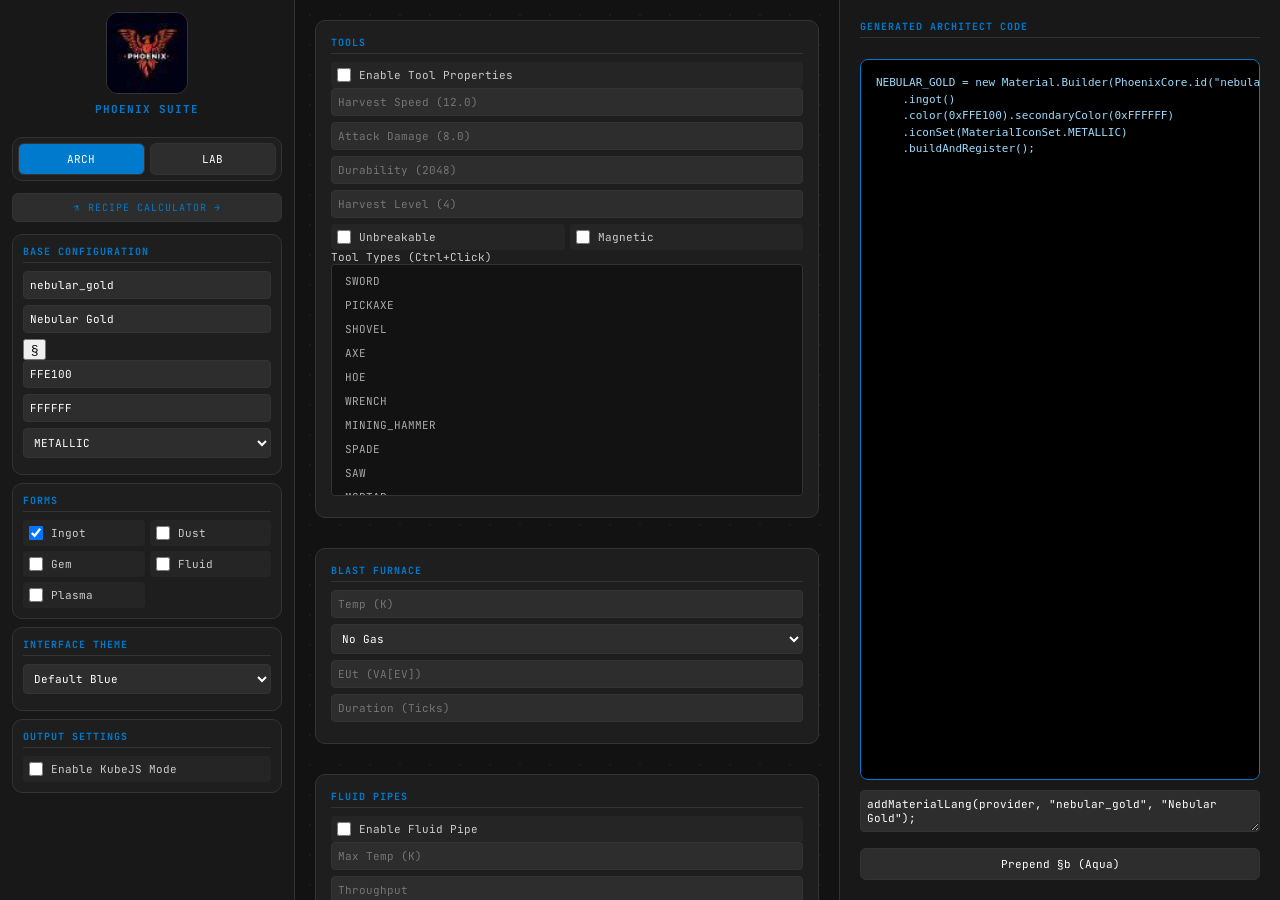
==== commit e6c1afd4: "Semi-useable recipe calc" ====
--- a/index.html
+++ b/index.html
@@ -16,10 +16,11 @@
             <h2 style="margin-top: 10px; color: var(--accent); font-size: 14px; letter-spacing: 1px;">PHOENIX SUITE</h2>
         </div>
 
-        <div class="card" style="display: flex; gap: 5px; margin-bottom: 20px; padding: 5px;">
-            <button id="btnShowArch" class="secondary-btn" style="flex: 1; background: var(--accent); color: white;" onclick="switchView('arch')">ARCHITECT</button>
-            <button id="btnShowLab" class="secondary-btn" style="flex: 1;" onclick="switchView('lab')">TEXTURE LAB</button>
-        </div>
+        <div class="card" style="display: flex; gap: 5px; margin-bottom: 12px; padding: 5px;">
+            <button id="btnShowArch" class="secondary-btn" style="flex: 1; background: var(--accent); color: white;" onclick="switchView('arch')">ARCH</button>
+            <button id="btnShowLab" class="secondary-btn" style="flex: 1;" onclick="switchView('lab')">LAB</button>
+        </div>
+        <a href="recipe-calc.html" style="display:block; text-align:center; margin-bottom:12px; padding:7px; background:var(--input); border:1px solid var(--border); border-radius:6px; color:var(--accent); font-family:var(--font); font-size:10px; text-decoration:none; letter-spacing:1px;" onmouseover="this.style.borderColor='var(--accent)'" onmouseout="this.style.borderColor='var(--border)'">⚗ RECIPE CALCULATOR →</a>
 
         <section class="card">
             <h3>Base Configuration</h3>
@@ -112,6 +113,17 @@
                 <button class="secondary-btn" style="width: 100%; margin-top: 10px;" onclick="addLayer()">+ Add Layer</button>
             </section>
         </div>
+
+        <!-- CALC sidebar placeholder — buttons and DB list live here when calc is active -->
+        <div id="calcSidebar" style="display:none;">
+            <section class="card">
+                <h3>Recipe Actions</h3>
+                <button class="secondary-btn" style="width:100%;margin-bottom:5px;" onclick="calcOpenImport ? calcOpenImport() : window.open('recipe-calc.html')">⬆ Import Recipes</button>
+                <button class="secondary-btn" style="width:100%;margin-bottom:5px;" onclick="calcExportDB ? calcExportDB() : null">⬇ Export DB</button>
+                <button class="secondary-btn" style="width:100%;background:var(--accent);color:white;border-color:var(--accent);" onclick="window.open('recipe-calc.html')">Open Full Calc →</button>
+            </section>
+        </div>
+
     </aside>
 
 
@@ -256,9 +268,16 @@
             </div>
         </div>
 
+        <!-- CALC main placeholder -->
+        <div id="calcMainView" style="display:none; flex:1; align-items:center; justify-content:center; flex-direction:column; gap:16px;">
+            <div style="font-size:13px; color:var(--accent); letter-spacing:2px;">RECIPE CALCULATOR</div>
+            <div style="font-size:10px; color:#6a6a6a; text-align:center; line-height:1.8;">The calculator runs as a standalone tool.<br>Your recipe database is shared via localStorage.</div>
+            <a href="recipe-calc.html" style="display:inline-block; padding:10px 24px; background:var(--accent); color:#fff; text-decoration:none; border-radius:6px; font-family:var(--font); font-size:11px; letter-spacing:1px;">Open Recipe Calculator</a>
+        </div>
+
     </main>
 
-    <aside class="output-sidebar">
+    <aside class="output-sidebar" id="outputSidebar">
         <h3 style="color: var(--accent); margin-bottom: 10px;">Generated Architect Code</h3>
         <pre><code id="materialOutput"></code></pre>
         <textarea id="langOutput" readonly placeholder="Language Provider output..."></textarea>
